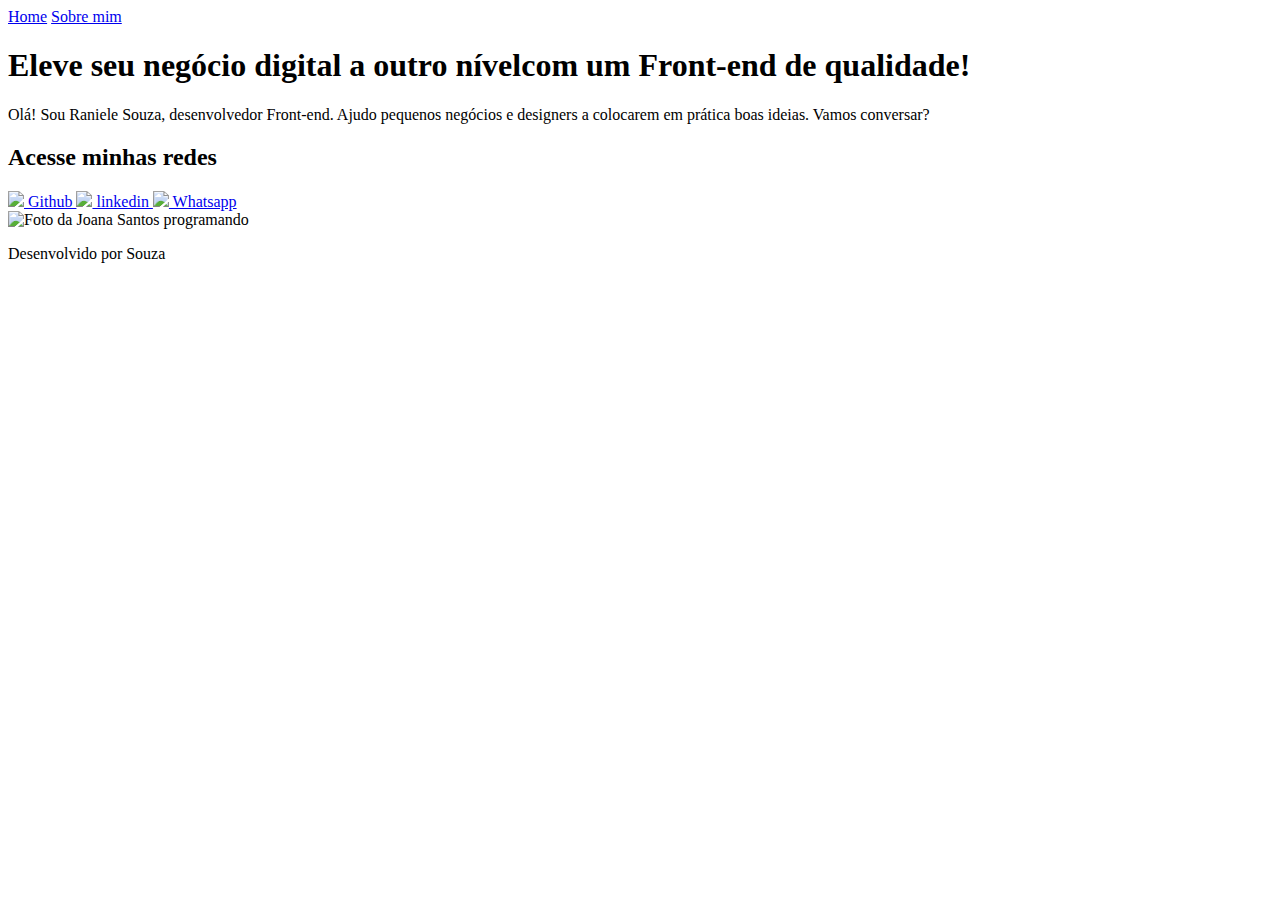
==== index.html @ 52cdc19a "Add files via upload" ====
<!DOCTYPE html>
<html lang="pt-br">

<head>
    <meta charset="UTF-8">
    <meta http-equiv="X-UA-Compatible" content="IE=edge">
    <meta name="viewport" content="width=device-width, initial-scale=1.0">
    <title>Portifolio</title>
    <link rel="stylesheet" href="./styles/style.css">
</head>

<body>
    <header class="cabecalho">
        <nav class="cabecalho__menu">
            <a class="cabecalho__menu__link" href="index.html">Home</a>
            <a class="cabecalho__menu__link" href="about.html">Sobre mim</a>
        </nav>
    </header>
    <main class="apresentacao">
        <section class="apresentacao__conteudo">
            <h1 class="apresentacao__conteudo__titulo">Eleve seu negócio digital a outro nível<strong 
            class="titulo-destaque">com um Front-end de qualidade!
            </strong></h1>
            <p class="apresentacao__conteudo__texto">Olá! Sou Raniele Souza, desenvolvedor
            Front-end. Ajudo pequenos negócios e designers a
            colocarem em prática boas ideias. Vamos
            conversar?</p>
            <div class="apresentacao__links">
                <h2 class="apresentacao__links__subtitulo">Acesse minhas redes</h2>
                <a class="apresentacao__links__navegacao" href="https://github.com/ranibitwin">
                    <img src="./assets/github.png">
                    Github
                </a>
                <a class="apresentacao__links__navegacao" href="https://linkedin.com/in/raniele-ribeiro-de-souza">
                    <img src="./assets/linkedin.png">
                    linkedin
                </a>                
                <a class="apresentacao__links__navegacao" href="https://wa.me/qr/EYWX33Z7VD3EJ1">
                    <img src="./assets/whatsapp.png">
                    Whatsapp
                </a>
            </div>
        </section>
        <img class="apresentacao__imagem" src="./assets/imagem.png" alt="Foto da Joana Santos programando">
    </main>
    <footer class="rodape">
        <p>Desenvolvido por Souza</p>
    </footer>
</body>

</html>
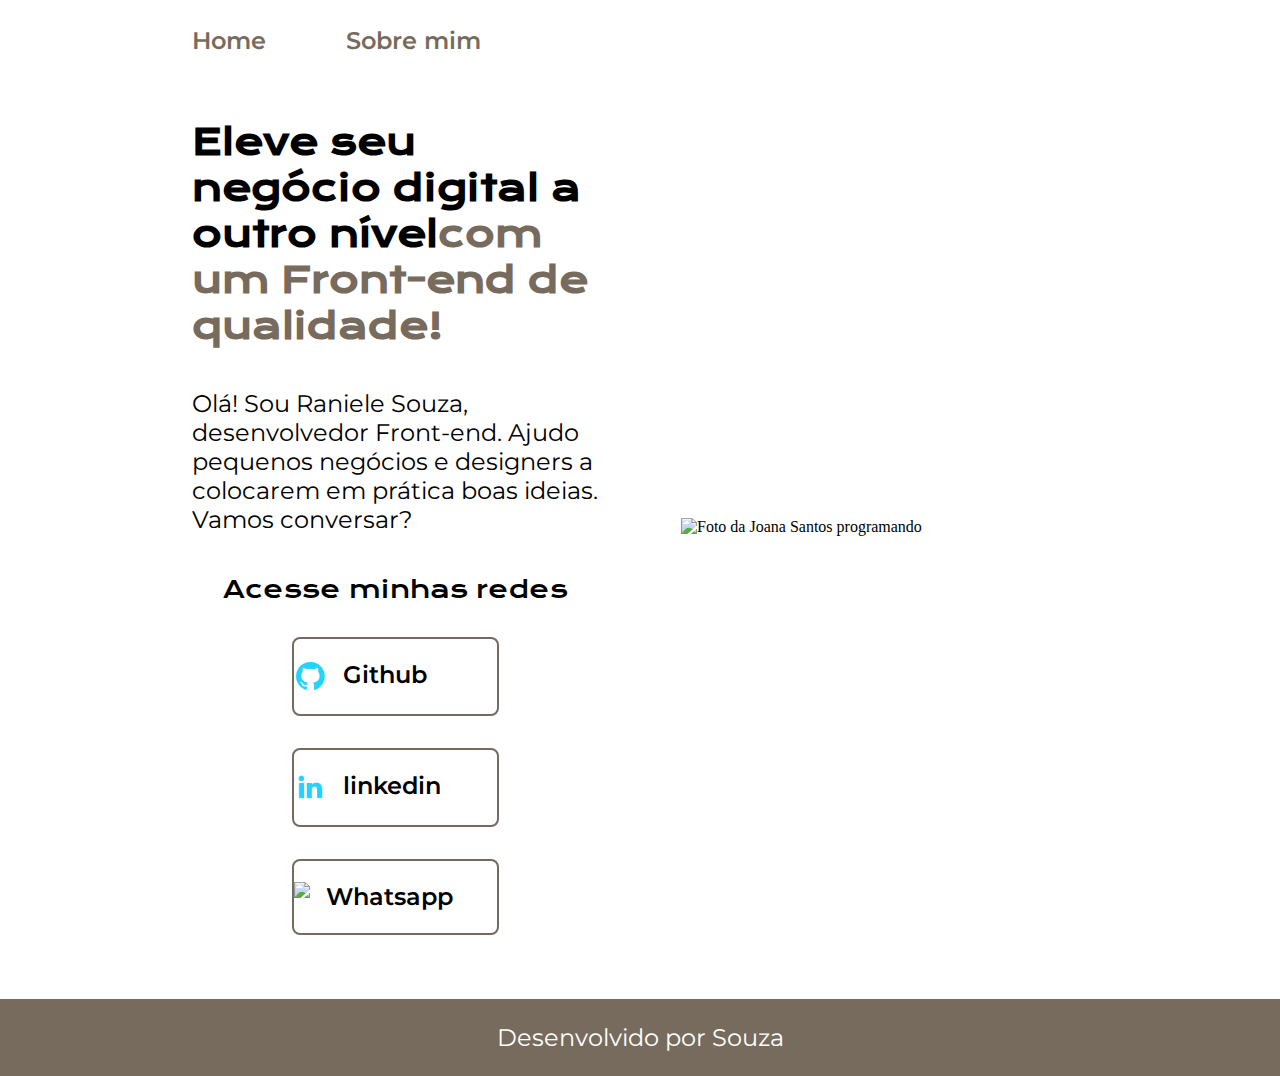
==== commit f89ae4ab: "Update index.html" ====
--- a/index.html
+++ b/index.html
@@ -6,7 +6,7 @@
     <meta http-equiv="X-UA-Compatible" content="IE=edge">
     <meta name="viewport" content="width=device-width, initial-scale=1.0">
     <title>Portifolio</title>
-    <link rel="stylesheet" href="./styles/style.css">
+    <link rel="stylesheet" href="style.css">
 </head>
 
 <body>
@@ -28,24 +28,24 @@
             <div class="apresentacao__links">
                 <h2 class="apresentacao__links__subtitulo">Acesse minhas redes</h2>
                 <a class="apresentacao__links__navegacao" href="https://github.com/ranibitwin">
-                    <img src="./assets/github.png">
+                    <img src="github.png">
                     Github
                 </a>
                 <a class="apresentacao__links__navegacao" href="https://linkedin.com/in/raniele-ribeiro-de-souza">
-                    <img src="./assets/linkedin.png">
+                    <img src="linkedin.png">
                     linkedin
                 </a>                
                 <a class="apresentacao__links__navegacao" href="https://wa.me/qr/EYWX33Z7VD3EJ1">
-                    <img src="./assets/whatsapp.png">
+                    <img src="whatsapp.png">
                     Whatsapp
                 </a>
             </div>
         </section>
-        <img class="apresentacao__imagem" src="./assets/imagem.png" alt="Foto da Joana Santos programando">
+        <img class="apresentacao__imagem" src="imagem.png" alt="Foto da Joana Santos programando">
     </main>
     <footer class="rodape">
         <p>Desenvolvido por Souza</p>
     </footer>
 </body>
 
-</html>+</html>
--- a/style.css
+++ b/style.css
@@ -0,0 +1,124 @@
+@import url('https://fonts.googleapis.com/css2?family=Krona+One&family=Montserrat:wght@400;600&display=swap');
+
+:root {
+    --cor-primaria: #FFFFFF;
+    --cor-secundaria: #000000;
+    --cor-terciaria: #776B5D;
+    --cor-hover: #FFC7ED;
+
+    --fonte-primaria: 'Krona One', sans-serif;
+    --fonte-secundaria: 'Montserrat', sans-serif;
+}
+*{
+    margin: 0;
+    padding: 0;
+}
+
+body{
+    box-sizing: border-box;
+    background-color: var(--cor-primaria);
+    color: var(--cor-secundaria);
+}
+
+.cabecalho{
+    padding: 2% 0% 0% 15%;
+}
+.cabecalho__menu{
+    display: flex;
+    gap: 80px;
+}
+.cabecalho__menu__link{
+    font-family: var(--fonte-secundaria);
+    font-size: 1.5rem;
+    font-weight: 600;
+    color: var(--cor-terciaria);
+    text-decoration: none;
+}
+.apresentacao{
+    padding: 5% 15%;
+    display: flex;
+    align-items: center;
+    justify-content: space-between;
+    gap: 82px;
+}
+.apresentacao__conteudo{
+    width: 50%;
+    display: flex;
+    flex-direction: column;
+    gap: 40px;
+}
+.apresentacao__conteudo__link{
+	text-decoration: none;
+	color: var(--cor-terciaria);
+}
+
+.apresentacao__conteudo__titulo{
+    font-size: 2.25rem;
+    font-family: var(--fonte-primaria);
+}
+.titulo-destaque{
+    color: var(--cor-terciaria);
+}
+.apresentacao__conteudo__texto{
+    font-size: 1.5rem;
+    font-family: var(--fonte-secundaria);
+}
+
+.apresentacao__links{
+    display: flex;
+    flex-direction: column;
+    justify-content: space-between;
+    align-items: center;
+    gap: 32px;
+}
+.apresentacao__links__subtitulo{
+    font-family: var(--fonte-primaria);
+    font-weight: 400;
+    font-size: 1.5rem;
+}
+.apresentacao__links__navegacao{
+    display: flex;
+    justify-content: left;
+    gap: 16px;
+    border: 2px solid var(--cor-terciaria);
+    width: 50%;
+    text-align: center;
+    border-radius: 8px;
+    font-size: 1.5rem;
+    font-weight: 600;
+    padding: 21.5px 0;
+    text-decoration: none;
+    color: var(--cor-secundaria);
+    font-family: var(--fonte-secundaria);
+}
+.apresentacao__links__navegacao:hover{
+    background-color: var(--cor-hover);
+}
+.apresentacao__imagem{
+    width: 50%;
+}
+.rodape{
+    color: var(--cor-primaria);
+    background-color: var(--cor-terciaria);
+    padding: 24px;
+    text-align: center;
+    font-family: var(--fonte-secundaria);
+    font-size: 1.5rem;
+    font-weight: 400;
+}
+
+@media (max-width: 1200px) {
+    .cabecalho{
+         padding: 10%;  
+    }
+    .cabecalho__menu{
+        justify-content: center;
+    }
+    .apresentacao{
+        flex-direction: column-reverse;
+        padding: 5%;
+    }
+    .apresentacao__conteudo{
+        width: auto;
+    }
+}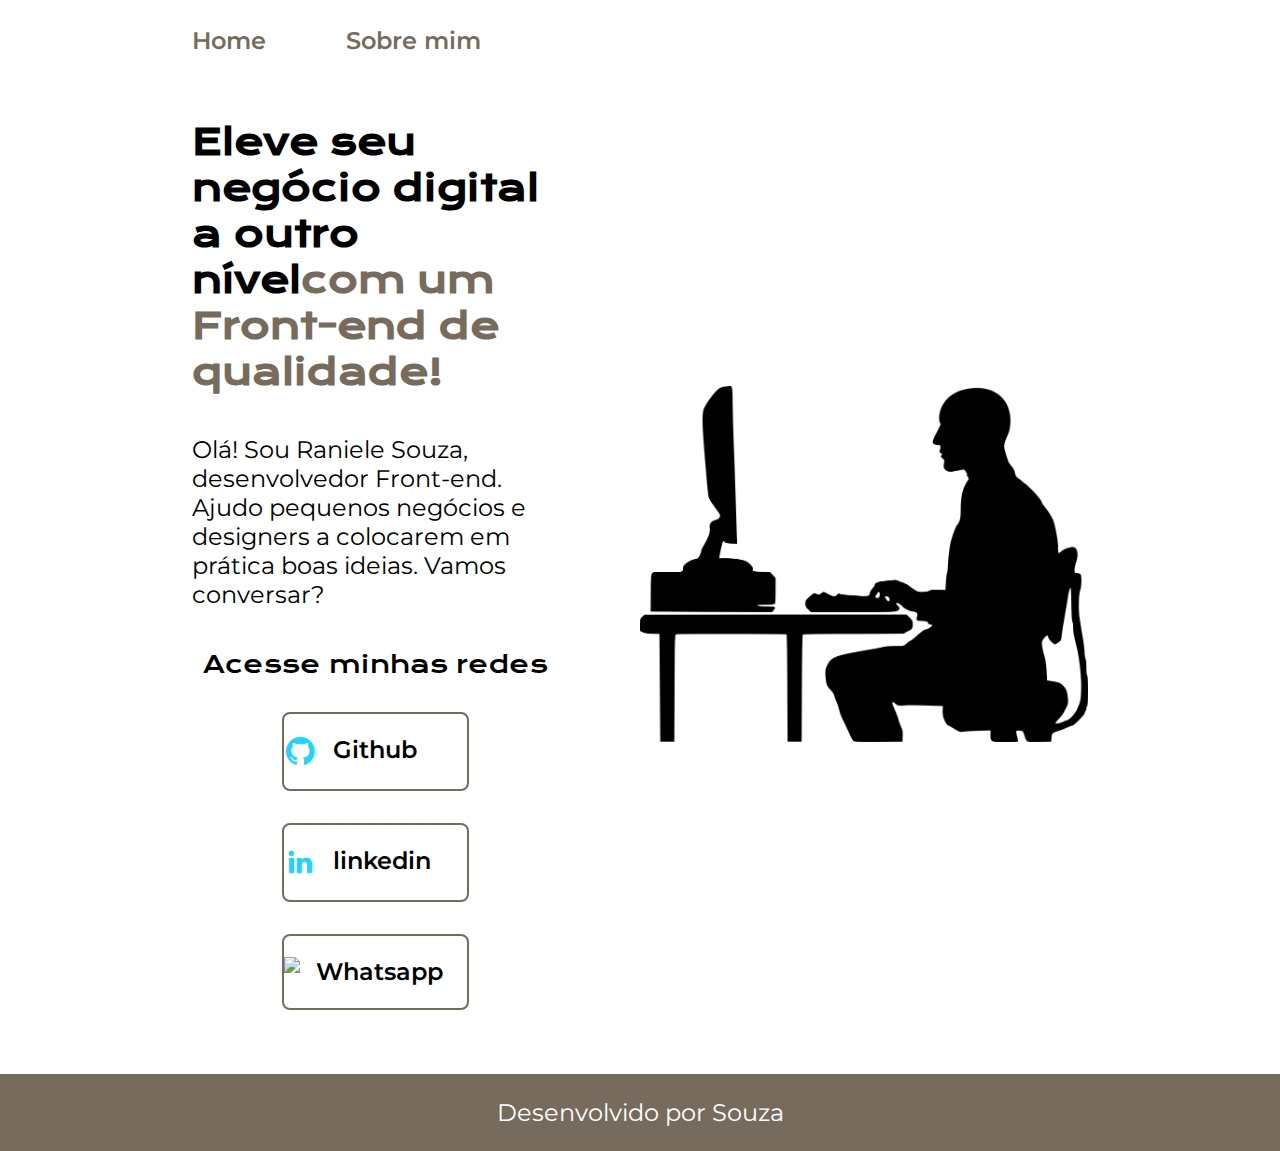
==== commit 852e06f7: "Update index.html" ====
--- a/index.html
+++ b/index.html
@@ -41,7 +41,7 @@
                 </a>
             </div>
         </section>
-        <img class="apresentacao__imagem" src="imagem.png" alt="Foto da Joana Santos programando">
+        <img class="apresentacao__imagem" src="Imagem.png" alt="silhueta de um desenvolvedor trabalhando em seu computador">
     </main>
     <footer class="rodape">
         <p>Desenvolvido por Souza</p>
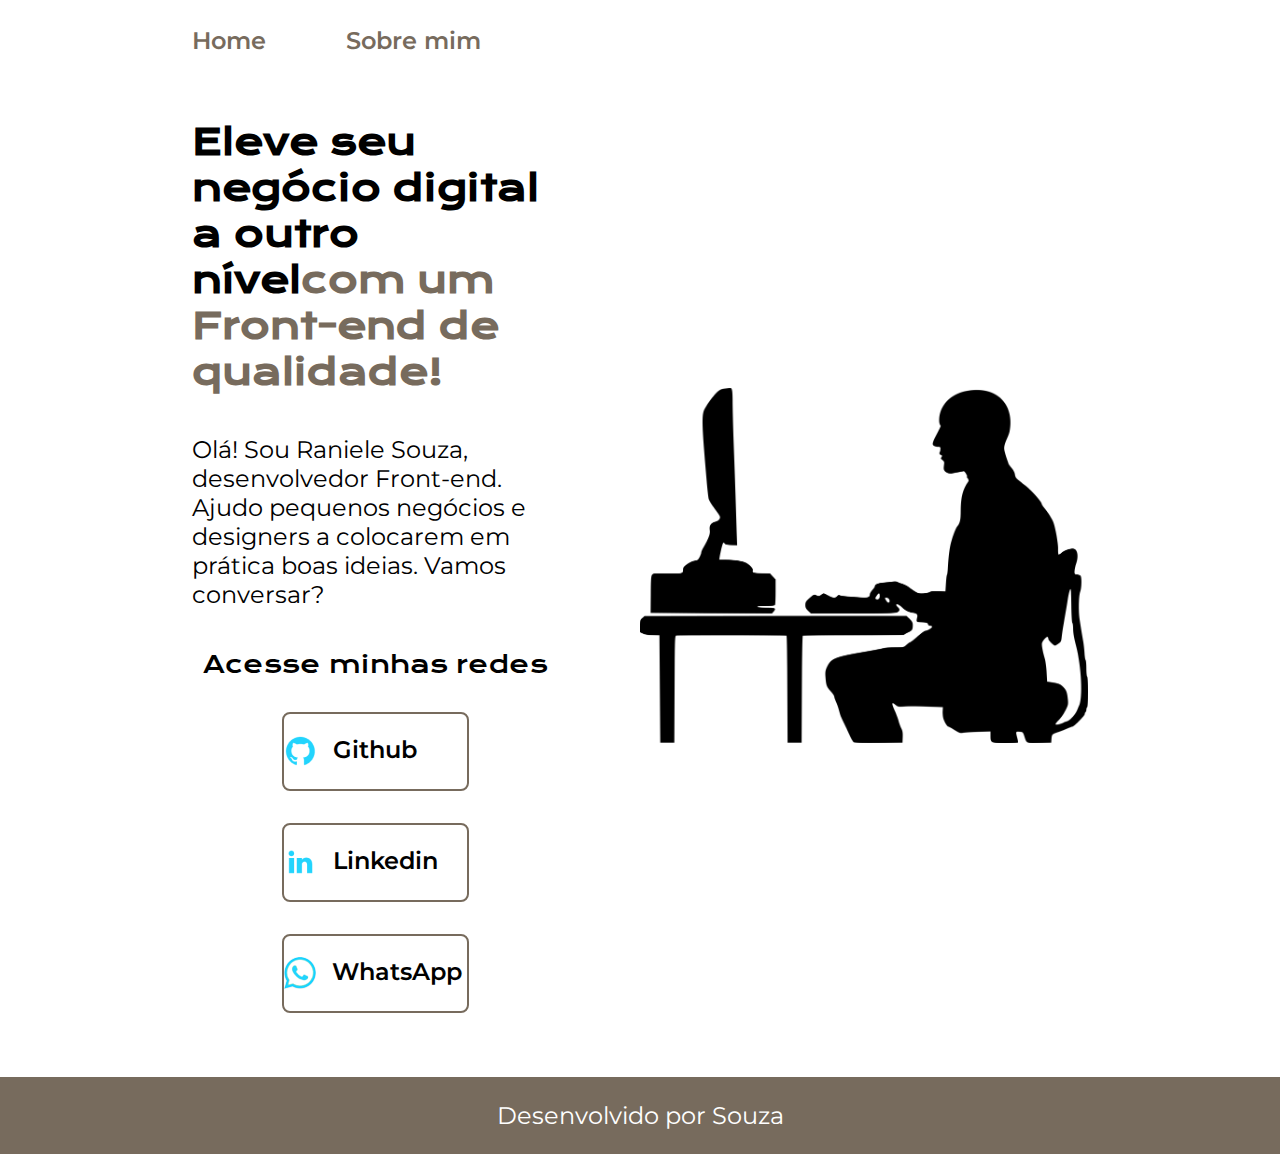
==== commit 0b838f5c: "Update index.html" ====
--- a/index.html
+++ b/index.html
@@ -33,11 +33,11 @@
                 </a>
                 <a class="apresentacao__links__navegacao" href="https://linkedin.com/in/raniele-ribeiro-de-souza">
                     <img src="linkedin.png">
-                    linkedin
+                    Linkedin
                 </a>                
                 <a class="apresentacao__links__navegacao" href="https://wa.me/qr/EYWX33Z7VD3EJ1">
                     <img src="whatsapp.png">
-                    Whatsapp
+                    WhatsApp
                 </a>
             </div>
         </section>
